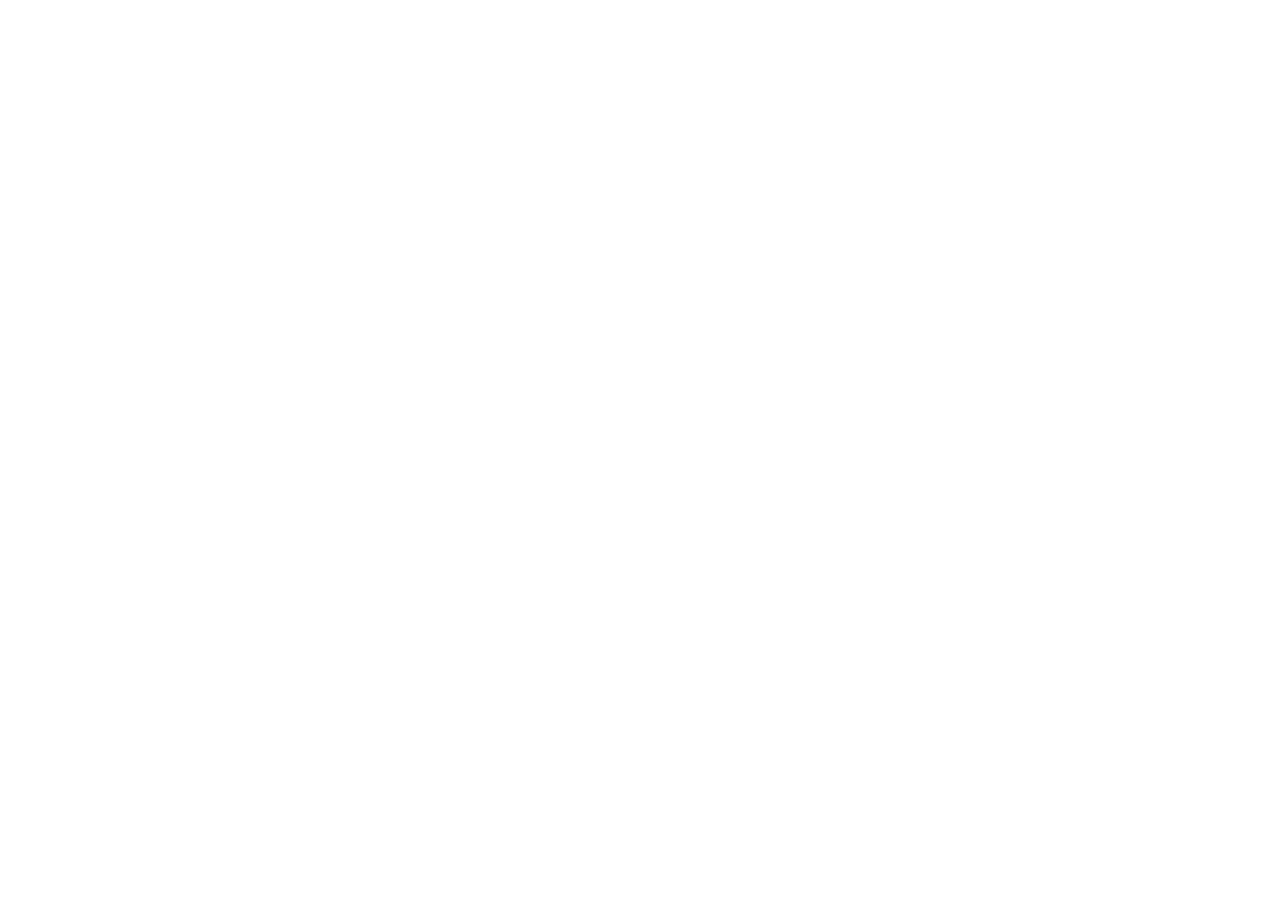
==== index.html @ b2dfdd8f "Primer Repositorio" ====
<!DOCTYPE html>
<html lang="en">
<head>
    <meta charset="UTF-8">
    <meta name="viewport" content="width=device-width, initial-scale=1.0">
    <title>Document</title>
</head>
<body>
    
</body>
</html>
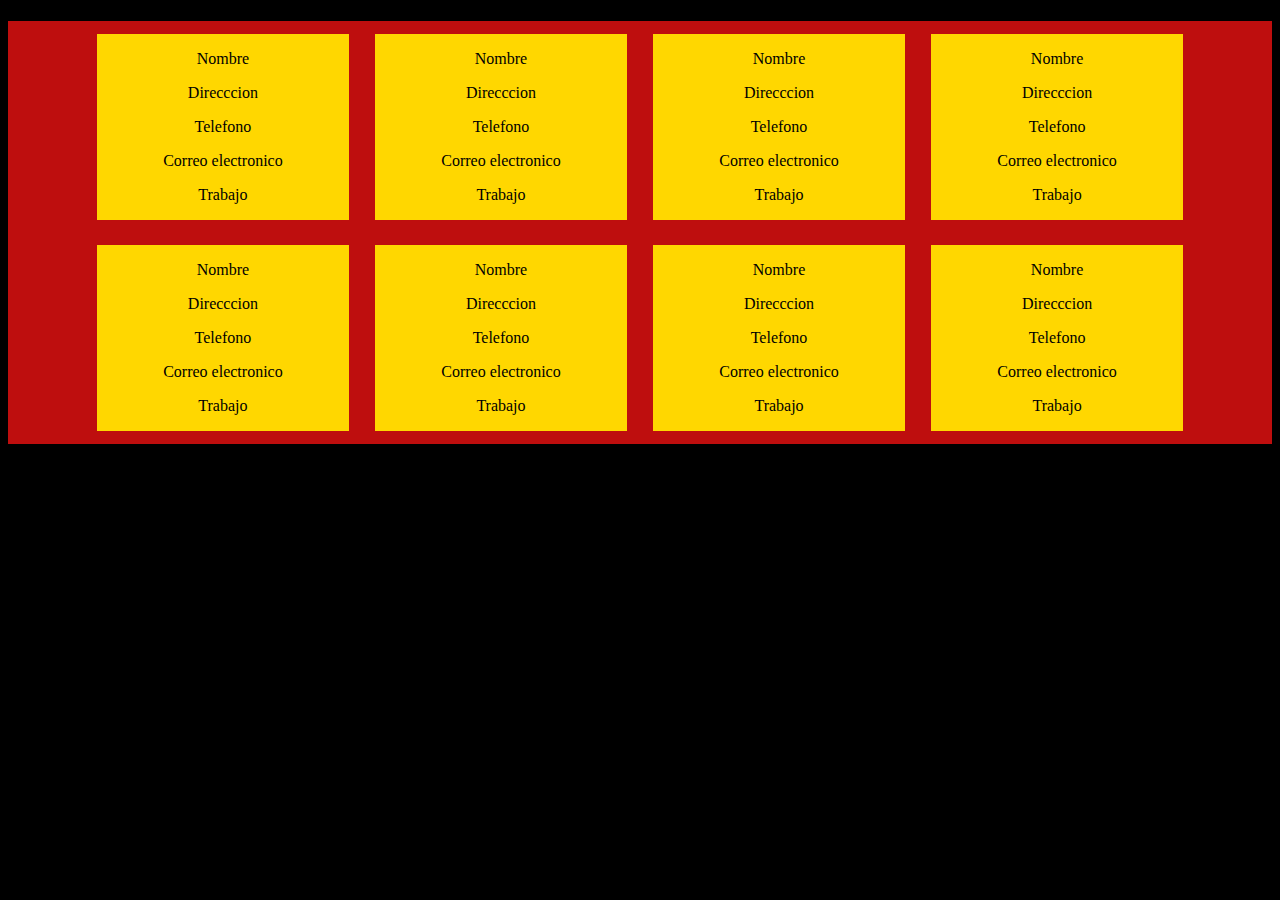
==== commit e07f4007: "Se genera la plantilla basica para el proyecto" ====
--- a/index.html
+++ b/index.html
@@ -3,9 +3,76 @@
 <head>
     <meta charset="UTF-8">
     <meta name="viewport" content="width=device-width, initial-scale=1.0">
-    <title>Document</title>
+    <link rel="stylesheet" href="style.css">
+    <title>Lista de Usuarios</title>
 </head>
 <body>
+    <h1></h1>
+    <section class="contenedor">
+        <div class="tarjeta">
+            <p>Nombre</p>
+            <p>Direcccion</p>
+           <p>Telefono</p>
+            <p>Correo electronico</p>
+            <p>Trabajo</p>
+        </div>
+
+        <div  class="tarjeta">
+            <p>Nombre</p>
+            <p>Direcccion</p>
+            <p>Telefono</p>
+            <p>Correo electronico</p>
+            <p>Trabajo</p>
+        </div>
+
+        <div  class="tarjeta">
+            <p>Nombre</p>
+            <p>Direcccion</p>
+            <p>Telefono</p>
+            <p>Correo electronico</p>
+            <p>Trabajo</p>
+        </div >
+
+        <div  class="tarjeta">
+            <p>Nombre</p>
+            <p>Direcccion</p>
+            <p>Telefono</p>
+            <p>Correo electronico</p>
+            <p>Trabajo</p>
+        </div  class="tarjeta">
+
+        <div  class="tarjeta">
+            <p>Nombre</p>
+            <p>Direcccion</p>
+            <p>Telefono</p>
+            <p>Correo electronico</p>
+            <p>Trabajo</p>
+        </div  class="tarjeta">
+
+        <div  class="tarjeta">
+            <p>Nombre</p>
+            <p>Direcccion</p>
+            <p>Telefono</p>
+            <p>Correo electronico</p>
+            <p>Trabajo</p>
+        </div  class="tarjeta">
+
+        <div  class="tarjeta">
+            <p>Nombre</p>
+            <p>Direcccion</p>
+            <p>Telefono</p>
+            <p>Correo electronico</p>
+            <p>Trabajo</p>
+        </div  class="tarjeta">
+
+        <div  class="tarjeta">
+            <p>Nombre</p>
+            <p>Direcccion</p>
+            <p>Telefono</p>
+            <p>Correo electronico</p>
+            <p>Trabajo</p>
+        </div  class="tarjeta">
+    </section>
     
 </body>
 </html>--- a/style.css
+++ b/style.css
@@ -0,0 +1,22 @@
+*
+
+body{
+    background: black;
+}
+
+.contenedor{
+    background: rgba(200, 15, 15, 0.948);
+    display:flex;
+    justify-content: center;
+    flex-wrap: wrap;
+}
+
+.tarjeta{
+    background: gold;
+    width: 20%;
+    margin:1%; 
+}
+
+p{
+    text-align: center;
+}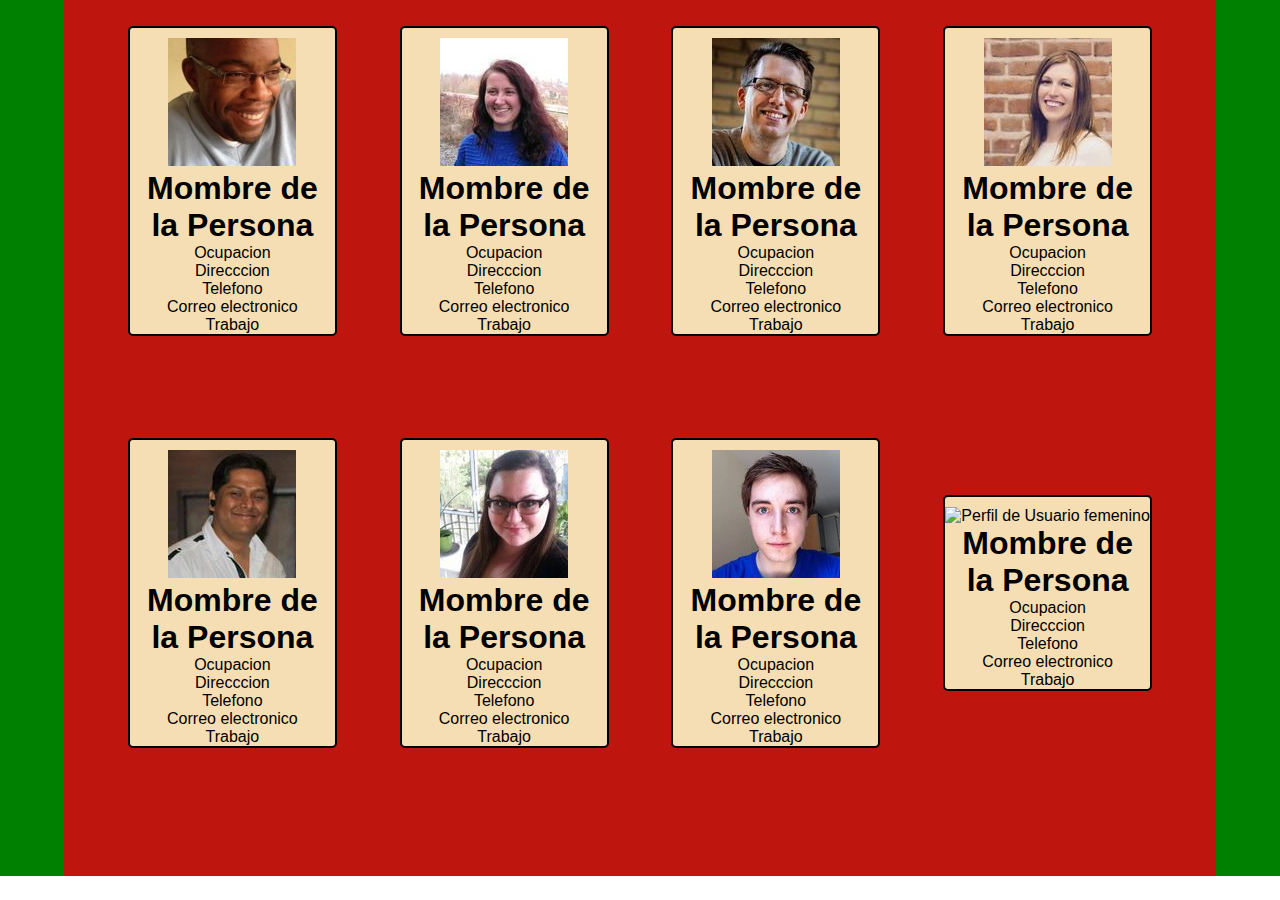
==== commit 54e1f324: "Maquetado terminado y comienso de los estilos en CCS" ====
--- a/index.html
+++ b/index.html
@@ -1,78 +1,148 @@
 <!DOCTYPE html>
 <html lang="en">
+
 <head>
     <meta charset="UTF-8">
     <meta name="viewport" content="width=device-width, initial-scale=1.0">
+    <title>Lista de Usuarios</title>
     <link rel="stylesheet" href="style.css">
-    <title>Lista de Usuarios</title>
 </head>
+
 <body>
-    <h1></h1>
-    <section class="contenedor">
-        <div class="tarjeta">
-            <p>Nombre</p>
-            <p>Direcccion</p>
-           <p>Telefono</p>
-            <p>Correo electronico</p>
-            <p>Trabajo</p>
+    <main class="slider--inner"> 
+        <div class="contenedor">
+            <div class="tarjeta">
+                <div class="tarjeta-1">
+                    <img src="Imagenes/Fotos de Perfiles/1.Hombre.jpg" alt="Perfil de Usuario masculino">
+                </div>
+                <h1>Mombre de la Persona</h1>
+                <div>
+                    <p>Ocupacion</p>
+                    <p>Direcccion</p>
+                    <p>Telefono</p>
+                    <p>Correo electronico</p>
+                    <p>Trabajo</p>
+                </div>
+            </div>
+    
+            <div class="tarjeta">
+                <div class="tarjeta-2">
+                    <img src="Imagenes/Fotos de Perfiles/1.Dama.jpg" alt="Perfil de Usuario femenino">
+                </div>
+    
+                <h1>Mombre de la Persona</h1>
+    
+                <div>
+                    <p>Ocupacion</p>
+                    <p>Direcccion</p>
+                    <p>Telefono</p>
+                    <p>Correo electronico</p>
+                    <p>Trabajo</p>
+                </div>
+            </div>
+    
+            <div class="tarjeta">
+                <div class="tarjeta-3">
+                    <img src="Imagenes/Fotos de Perfiles/2.Hombre.jpg" alt="Perfil de Usuario masculino">
+                </div>
+    
+                <h1>Mombre de la Persona</h1>
+    
+                <div>
+                    <p>Ocupacion</p>
+                    <p>Direcccion</p>
+                    <p>Telefono</p>
+                    <p>Correo electronico</p>
+                    <p>Trabajo</p>
+                </div>
+            </div>
+    
+            <div class="tarjeta">
+                <div class="tarjet-4">
+                    <img src="Imagenes/Fotos de Perfiles/2.Dama.jpg" alt="Perfil de Usuario femenino">
+                </div>
+    
+                <h1>Mombre de la Persona</h1>
+    
+                <div>
+                    <p>Ocupacion</p>
+                    <p>Direcccion</p>
+                    <p>Telefono</p>
+                    <p>Correo electronico</p>
+                    <p>Trabajo</p>
+                </div>
+            </div>
+    
+            <div class="tarjeta">
+                <div class="tarjeta-5">
+                    <img src="Imagenes/Fotos de Perfiles/3.Homre.jpg" alt="Perfil de Usuario masculino">
+                </div>
+    
+                <h1>Mombre de la Persona</h1>
+    
+                <div>
+                    <p>Ocupacion</p>
+                    <p>Direcccion</p>
+                    <p>Telefono</p>
+                    <p>Correo electronico</p>
+                    <p>Trabajo</p>
+                </div>
+            </div>
+    
+            <div class="tarjeta">
+                <div class="tarjeta-6">
+                    <img src="Imagenes/Fotos de Perfiles/3.Dama.jpg" alt="Perfil de Usuario femenino">
+                </div>
+    
+                <h1>Mombre de la Persona</h1>
+    
+                <div>
+                    <p>Ocupacion</p>
+                    <p>Direcccion</p>
+                    <p>Telefono</p>
+                    <p>Correo electronico</p>
+                    <p>Trabajo</p>
+                </div>
+            </div>
+    
+            <div class="tarjeta">
+                <div class="tarjeta-7">
+                    <img src="Imagenes/Fotos de Perfiles/4.Hombre.jpg" alt="Perfil de Usuario masculino">
+                </div>
+    
+                <h1>Mombre de la Persona</h1>
+    
+                <div>
+                    <p>Ocupacion</p>
+                    <p>Direcccion</p>
+                    <p>Telefono</p>
+                    <p>Correo electronico</p>
+                    <p>Trabajo</p>
+                </div>
+            </div>
+    
+            <div class="tarjeta">
+                <div class="tarjeta-8">
+                    <img src="Imagenes/Fotos de Perfiles/4.Dama.jpg" alt="Perfil de Usuario femenino">
+                </div>
+    
+                <h1>Mombre de la Persona</h1>
+    
+                <div>
+                    <p>Ocupacion</p>
+                    <p>Direcccion</p>
+                    <p>Telefono</p>
+                    <p>Correo electronico</p>
+                    <p>Trabajo</p>
+                </div>
+            </div>
         </div>
 
-        <div  class="tarjeta">
-            <p>Nombre</p>
-            <p>Direcccion</p>
-            <p>Telefono</p>
-            <p>Correo electronico</p>
-            <p>Trabajo</p>
-        </div>
+    </main>
 
-        <div  class="tarjeta">
-            <p>Nombre</p>
-            <p>Direcccion</p>
-            <p>Telefono</p>
-            <p>Correo electronico</p>
-            <p>Trabajo</p>
-        </div >
 
-        <div  class="tarjeta">
-            <p>Nombre</p>
-            <p>Direcccion</p>
-            <p>Telefono</p>
-            <p>Correo electronico</p>
-            <p>Trabajo</p>
-        </div  class="tarjeta">
+    <script src="main.js"></script>
 
-        <div  class="tarjeta">
-            <p>Nombre</p>
-            <p>Direcccion</p>
-            <p>Telefono</p>
-            <p>Correo electronico</p>
-            <p>Trabajo</p>
-        </div  class="tarjeta">
+</body >
 
-        <div  class="tarjeta">
-            <p>Nombre</p>
-            <p>Direcccion</p>
-            <p>Telefono</p>
-            <p>Correo electronico</p>
-            <p>Trabajo</p>
-        </div  class="tarjeta">
-
-        <div  class="tarjeta">
-            <p>Nombre</p>
-            <p>Direcccion</p>
-            <p>Telefono</p>
-            <p>Correo electronico</p>
-            <p>Trabajo</p>
-        </div  class="tarjeta">
-
-        <div  class="tarjeta">
-            <p>Nombre</p>
-            <p>Direcccion</p>
-            <p>Telefono</p>
-            <p>Correo electronico</p>
-            <p>Trabajo</p>
-        </div  class="tarjeta">
-    </section>
-    
-</body>
-</html>+</html >--- a/style.css
+++ b/style.css
@@ -1,22 +1,41 @@
-*
 
-body{
-    background: black;
+*{
+    margin: 0;
+    padding: 0;
+    font-family: Helvetica, sans-serif;
+    color: black;
+}
+.slider--inner{
+    width: 100%; 
+    height: 100%;
+    display: flex;
+    flex-direction: row;
+    flex-wrap: nowrap;
+    overflow: hidden;
+    background: green;
 }
 
 .contenedor{
+    width: 80%; 
+    padding: 2% 5%;
     background: rgba(200, 15, 15, 0.948);
-    display:flex;
-    justify-content: center;
+    display: flex;
     flex-wrap: wrap;
+    justify-content: space-between;
+    align-items: center;
+    margin: 0 auto;
+    
 }
 
 .tarjeta{
-    background: gold;
     width: 20%;
-    margin:1%; 
+    margin-bottom: 10%;
+    background: wheat;
+    border: 2px #000000 solid;
+    border-radius:5px;
+    text-align: center;  
 }
 
-p{
-    text-align: center;
-}+.tarjeta img{
+    margin-top: 10px;
+}
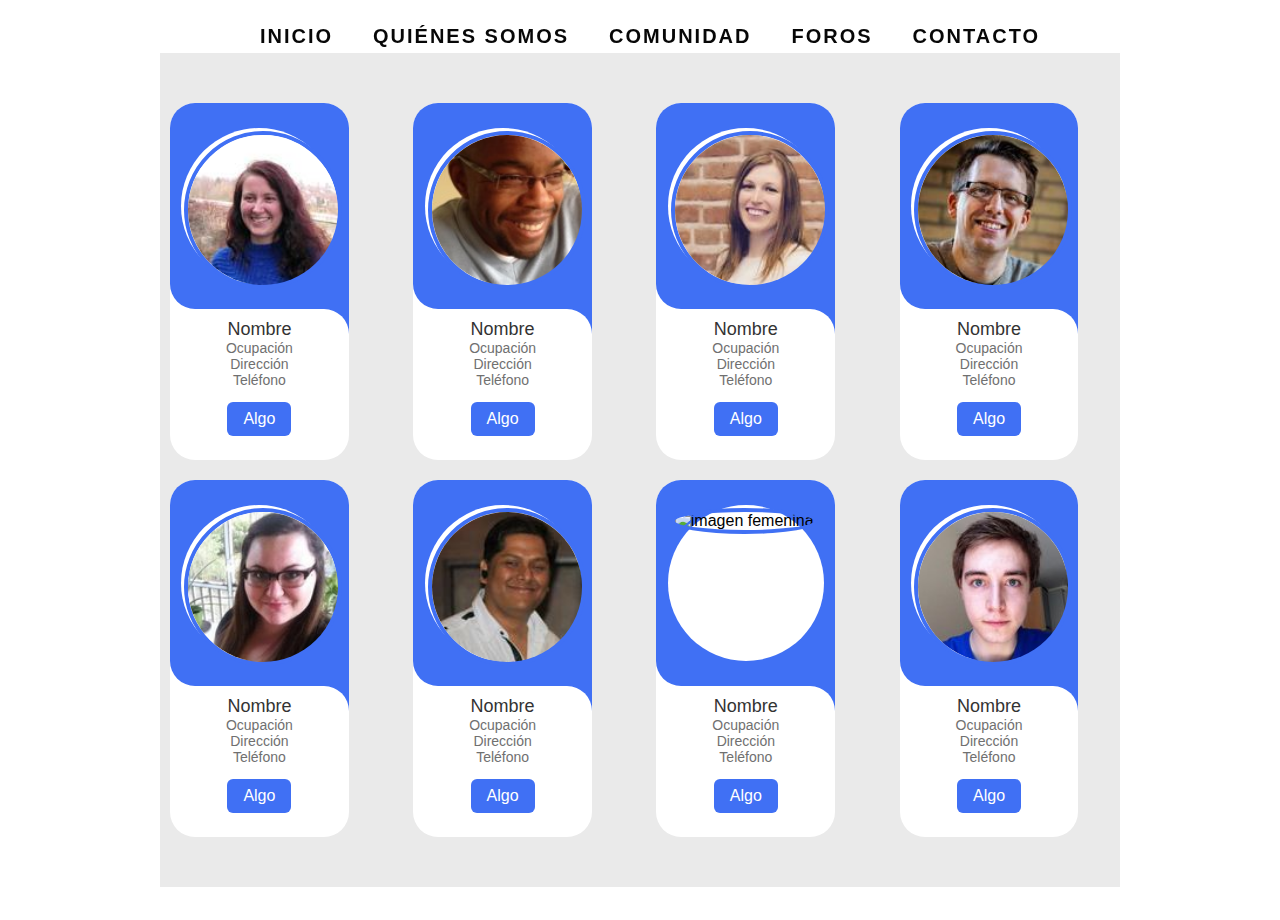
==== commit 771e2ad6: "Diseño responvo terminado" ====
--- a/index.html
+++ b/index.html
@@ -9,140 +9,212 @@
 </head>
 
 <body>
-    <main class="slider--inner"> 
-        <div class="contenedor">
-            <div class="tarjeta">
-                <div class="tarjeta-1">
-                    <img src="Imagenes/Fotos de Perfiles/1.Hombre.jpg" alt="Perfil de Usuario masculino">
-                </div>
-                <h1>Mombre de la Persona</h1>
-                <div>
-                    <p>Ocupacion</p>
-                    <p>Direcccion</p>
-                    <p>Telefono</p>
-                    <p>Correo electronico</p>
-                    <p>Trabajo</p>
-                </div>
-            </div>
-    
-            <div class="tarjeta">
-                <div class="tarjeta-2">
-                    <img src="Imagenes/Fotos de Perfiles/1.Dama.jpg" alt="Perfil de Usuario femenino">
-                </div>
-    
-                <h1>Mombre de la Persona</h1>
-    
-                <div>
-                    <p>Ocupacion</p>
-                    <p>Direcccion</p>
-                    <p>Telefono</p>
-                    <p>Correo electronico</p>
-                    <p>Trabajo</p>
-                </div>
-            </div>
-    
-            <div class="tarjeta">
-                <div class="tarjeta-3">
-                    <img src="Imagenes/Fotos de Perfiles/2.Hombre.jpg" alt="Perfil de Usuario masculino">
-                </div>
-    
-                <h1>Mombre de la Persona</h1>
-    
-                <div>
-                    <p>Ocupacion</p>
-                    <p>Direcccion</p>
-                    <p>Telefono</p>
-                    <p>Correo electronico</p>
-                    <p>Trabajo</p>
-                </div>
-            </div>
-    
-            <div class="tarjeta">
-                <div class="tarjet-4">
-                    <img src="Imagenes/Fotos de Perfiles/2.Dama.jpg" alt="Perfil de Usuario femenino">
-                </div>
-    
-                <h1>Mombre de la Persona</h1>
-    
-                <div>
-                    <p>Ocupacion</p>
-                    <p>Direcccion</p>
-                    <p>Telefono</p>
-                    <p>Correo electronico</p>
-                    <p>Trabajo</p>
-                </div>
-            </div>
-    
-            <div class="tarjeta">
-                <div class="tarjeta-5">
-                    <img src="Imagenes/Fotos de Perfiles/3.Homre.jpg" alt="Perfil de Usuario masculino">
-                </div>
-    
-                <h1>Mombre de la Persona</h1>
-    
-                <div>
-                    <p>Ocupacion</p>
-                    <p>Direcccion</p>
-                    <p>Telefono</p>
-                    <p>Correo electronico</p>
-                    <p>Trabajo</p>
-                </div>
-            </div>
-    
-            <div class="tarjeta">
-                <div class="tarjeta-6">
-                    <img src="Imagenes/Fotos de Perfiles/3.Dama.jpg" alt="Perfil de Usuario femenino">
-                </div>
-    
-                <h1>Mombre de la Persona</h1>
-    
-                <div>
-                    <p>Ocupacion</p>
-                    <p>Direcccion</p>
-                    <p>Telefono</p>
-                    <p>Correo electronico</p>
-                    <p>Trabajo</p>
-                </div>
-            </div>
-    
-            <div class="tarjeta">
-                <div class="tarjeta-7">
-                    <img src="Imagenes/Fotos de Perfiles/4.Hombre.jpg" alt="Perfil de Usuario masculino">
-                </div>
-    
-                <h1>Mombre de la Persona</h1>
-    
-                <div>
-                    <p>Ocupacion</p>
-                    <p>Direcccion</p>
-                    <p>Telefono</p>
-                    <p>Correo electronico</p>
-                    <p>Trabajo</p>
-                </div>
-            </div>
-    
-            <div class="tarjeta">
-                <div class="tarjeta-8">
-                    <img src="Imagenes/Fotos de Perfiles/4.Dama.jpg" alt="Perfil de Usuario femenino">
-                </div>
-    
-                <h1>Mombre de la Persona</h1>
-    
-                <div>
-                    <p>Ocupacion</p>
-                    <p>Direcccion</p>
-                    <p>Telefono</p>
-                    <p>Correo electronico</p>
-                    <p>Trabajo</p>
-                </div>
-            </div>
-        </div>
-
+    <header class="header" id="inicio">
+        <nav class="nav">
+            <ul class="menu">
+                <li class="nav-menu-item">Inicio</li>
+                <li class="nav-menu-item">Quiénes somos</li>
+                <li class="nav-menu-item">Comunidad</li>
+                <li class="nav-menu-item">Foros</li>
+                <li class="nav-menu-item">Contacto</li>
+            </ul>
+        </nav>
+    </header>
+
+    <main>
+        <section class="slider-container">
+            <article class="slider-content">
+                <div class="card-wrapper">
+                    <div class="card">
+                        <div class="image-content">
+                            <span class="overlay"></span>
+
+                            <div class="card-image">
+                                <img src="Imagenes/Fotos de Perfiles/1.Dama.jpg" alt="imagen femenina" class="card-img">
+                            </div>
+                        </div>
+                        <div class="card-content">
+                            <h2 class="name">Nombre</h2>
+                            <p class="description">Ocupación</p>
+                            <p class="description">Dirección</p>
+                            <p class="description">Teléfono</p>
+
+                            <button class="button">Algo</button>
+                        </div>
+
+                    </div>
+                </div>
+            </article>
+
+            <article class="slider-content">
+                <div class="card-wrapper">
+                    <div class="card">
+                        <div class="image-content">
+                            <span class="overlay"></span>
+
+                            <div class="card-image">
+                                <img src="Imagenes/Fotos de Perfiles/1.Hombre.jpg" alt="imagen femenina"
+                                    class="card-img">
+                            </div>
+                        </div>
+                        <div class="card-content">
+                            <h2 class="name">Nombre</h2>
+                            <p class="description">Ocupación</p>
+                            <p class="description">Dirección</p>
+                            <p class="description">Teléfono</p>
+
+                            <button class="button">Algo</button>
+                        </div>
+
+                    </div>
+                </div>
+            </article>
+            <article class="slider-content">
+                <div class="card-wrapper">
+                    <div class="card">
+                        <div class="image-content">
+                            <span class="overlay"></span>
+
+                            <div class="card-image">
+                                <img src="Imagenes/Fotos de Perfiles/2.Dama.jpg" alt="imagen femenina" class="card-img">
+                            </div>
+                        </div>
+                        <div class="card-content">
+                            <h2 class="name">Nombre</h2>
+                            <p class="description">Ocupación</p>
+                            <p class="description">Dirección</p>
+                            <p class="description">Teléfono</p>
+
+                            <button class="button">Algo</button>
+                        </div>
+
+                    </div>
+                </div>
+            </article>
+
+            <article class="slider-content">
+                <div class="card-wrapper">
+                    <div class="card">
+                        <div class="image-content">
+                            <span class="overlay"></span>
+
+                            <div class="card-image">
+                                <img src="Imagenes/Fotos de Perfiles/2.Hombre.jpg" alt="imagen femenina"
+                                    class="card-img">
+                            </div>
+                        </div>
+                        <div class="card-content">
+                            <h2 class="name">Nombre</h2>
+                            <p class="description">Ocupación</p>
+                            <p class="description">Dirección</p>
+                            <p class="description">Teléfono</p>
+
+                            <button class="button">Algo</button>
+                        </div>
+
+                    </div>
+                </div>
+            </article>
+
+            <article class="slider-content">
+                <div class="card-wrapper">
+                    <div class="card">
+                        <div class="image-content">
+                            <span class="overlay"></span>
+
+                            <div class="card-image">
+                                <img src="Imagenes/Fotos de Perfiles/3.Dama.jpg" alt="imagen femenina" class="card-img">
+                            </div>
+                        </div>
+                        <div class="card-content">
+                            <h2 class="name">Nombre</h2>
+                            <p class="description">Ocupación</p>
+                            <p class="description">Dirección</p>
+                            <p class="description">Teléfono</p>
+
+                            <button class="button">Algo</button>
+                        </div>
+
+                    </div>
+                </div>
+            </article>
+
+            <article class="slider-content">
+                <div class="card-wrapper">
+                    <div class="card">
+                        <div class="image-content">
+                            <span class="overlay"></span>
+
+                            <div class="card-image">
+                                <img src="Imagenes/Fotos de Perfiles/3.Homre.jpg" alt="imagen femenina"
+                                    class="card-img">
+                            </div>
+                        </div>
+                        <div class="card-content">
+                            <h2 class="name">Nombre</h2>
+                            <p class="description">Ocupación</p>
+                            <p class="description">Dirección</p>
+                            <p class="description">Teléfono</p>
+
+                            <button class="button">Algo</button>
+                        </div>
+
+                    </div>
+                </div>
+            </article>
+
+            <article class="slider-content">
+                <div class="card-wrapper">
+                    <div class="card">
+                        <div class="image-content">
+                            <span class="overlay"></span>
+
+                            <div class="card-image">
+                                <img src="Imagenes/Fotos de Perfiles/4.Dama.jpg" alt="imagen femenina" class="card-img">
+                            </div>
+                        </div>
+                        <div class="card-content">
+                            <h2 class="name">Nombre</h2>
+                            <p class="description">Ocupación</p>
+                            <p class="description">Dirección</p>
+                            <p class="description">Teléfono</p>
+
+                            <button class="button">Algo</button>
+                        </div>
+
+                    </div>
+                </div>
+            </article>
+
+            <article class="slider-content">
+                <div class="card-wrapper">
+                    <div class="card">
+                        <div class="image-content">
+                            <span class="overlay"></span>
+
+                            <div class="card-image">
+                                <img src="Imagenes/Fotos de Perfiles/4.Hombre.jpg" alt="imagen femenina"
+                                    class="card-img">
+                            </div>
+                        </div>
+                        <div class="card-content">
+                            <h2 class="name">Nombre</h2>
+                            <p class="description">Ocupación</p>
+                            <p class="description">Dirección</p>
+                            <p class="description">Teléfono</p>
+
+                            <button class="button">Algo</button>
+                        </div>
+
+                    </div>
+                </div>
+            </article>
+        </section>
     </main>
 
 
     <script src="main.js"></script>
 
-</body >
-
-</html >+</body>
+
+</html>--- a/style.css
+++ b/style.css
@@ -1,41 +1,184 @@
-
-*{
+* {
     margin: 0;
     padding: 0;
     font-family: Helvetica, sans-serif;
-    color: black;
+
 }
-.slider--inner{
-    width: 100%; 
+body {
+    width: 100%;
     height: 100%;
     display: flex;
-    flex-direction: row;
-    flex-wrap: nowrap;
+    flex-direction: column;
     overflow: hidden;
-    background: green;
 }
 
-.contenedor{
-    width: 80%; 
-    padding: 2% 5%;
-    background: rgba(200, 15, 15, 0.948);
+.nav {
+    position: fixed;
+    top: 0;
+    left: 0;
+    width: 100%;
+    display: flex;
+    justify-content: center;
+   padding: 10px;
+    z-index: 10;
+    transition: 0.7s, box-shadow 0.7s;
+}
+
+.menu {
+    list-style: none;
+    display: flex;
+}
+.menu li {
+    text-decoration: none;
+    color: rgb(7, 7, 7);
+    letter-spacing: 2px;
+    font-weight: 600;
+    transition: all 0.3s;
+    font-size: 20px;
+    padding: 15px 20px;
+    text-transform: uppercase;
+}
+.nav li:hover {
+    background: #70E4F1;
+    color: whitesmoke;
+    font-size: 35px;
+}
+
+header{
+    margin-bottom: 20px;
+}
+main {
+    min-height: 100vh;
+    display: flex;
+    align-items: center;
+    justify-content: center;
+    background-repeat: no-repeat;
+    background-position: center;
+    background-size: cover;
+}
+.slider-container {
+    width: 75%;
+    background-color: rgba(51, 51, 51, 0.1);
+    padding: 40px 0;
     display: flex;
     flex-wrap: wrap;
     justify-content: space-between;
-    align-items: center;
-    margin: 0 auto;
-    
 }
 
-.tarjeta{
-    width: 20%;
-    margin-bottom: 10%;
-    background: wheat;
-    border: 2px #000000 solid;
-    border-radius:5px;
-    text-align: center;  
+.slider-content {
+    flex: 0 0 calc(24% - 20px); /* Se ajusta el ancho de las tarjetas para que haya 4 en una fila */
+    margin: 10px;
 }
 
-.tarjeta img{
-    margin-top: 10px;
+.card {
+    width: 85%;
+    border-radius: 25px;
+    background-color: #fff;
 }
+
+.card-image {
+    height: 100px; 
+    width: 100px; 
+}
+
+.image-content,
+.card-content {
+    display: flex;
+    flex-direction: column;
+    align-items: center;
+    padding: 10px 14px;
+}
+
+.image-content {
+    position: relative;
+    row-gap: 5px;
+    padding: 25px 0;
+}
+
+.overlay {
+    position: absolute;
+    left: 0;
+    top: 0;
+    height: 100%;
+    width: 100%;
+    background-color: #4070f4;
+    border-radius: 25px 25px 0 25px;
+}
+
+.overlay::before,
+.overlay::after {
+    content: '';
+    position: absolute;
+    right: 0;
+    bottom: -40px;
+    height: 40px;
+    width: 40px;
+    background-color: rgb(64, 112, 244);
+}
+
+.overlay::after {
+    border-radius: 0 25px 0 0;
+    background-color: #fff;
+}
+
+.card-image {
+    position: relative;
+    height: 150px;
+    width: 150px;
+    top: 0;
+    left: 0;
+    border-radius: 50%;
+    background: #fff;
+    padding: 3px;
+}
+
+.card-image .card-img {
+    height: 100%;
+    width: 100%;
+    object-fit: cover;
+    border-radius: 50%;
+    border: 4px solid #4070f4;
+}
+
+.name {
+    font-size: 18px;
+    font-weight: 500;
+    color: #333;
+}
+
+.description {
+    font-size: 14px;
+    color: #707070;
+    text-align: center;
+}
+
+.button {
+    border: none;
+    font-size: 16px;
+    color: #fff;
+    padding: 8px 16px;
+    background-color: #4070f4;
+    border-radius: 6px;
+    margin: 14px;
+    cursor: pointer;
+    transition: all 0.3 ease;
+}
+
+.button:hover {
+    background: #265df2;
+}
+
+@media screen and (max-width: 768px) {
+    .nav {
+        padding: 15px 10px;
+    }
+
+    .menu li {
+        font-size: 14px;
+        padding: 10px 15px;
+    }
+
+    .nav li:hover {
+        font-size: 16px;
+    }
+}
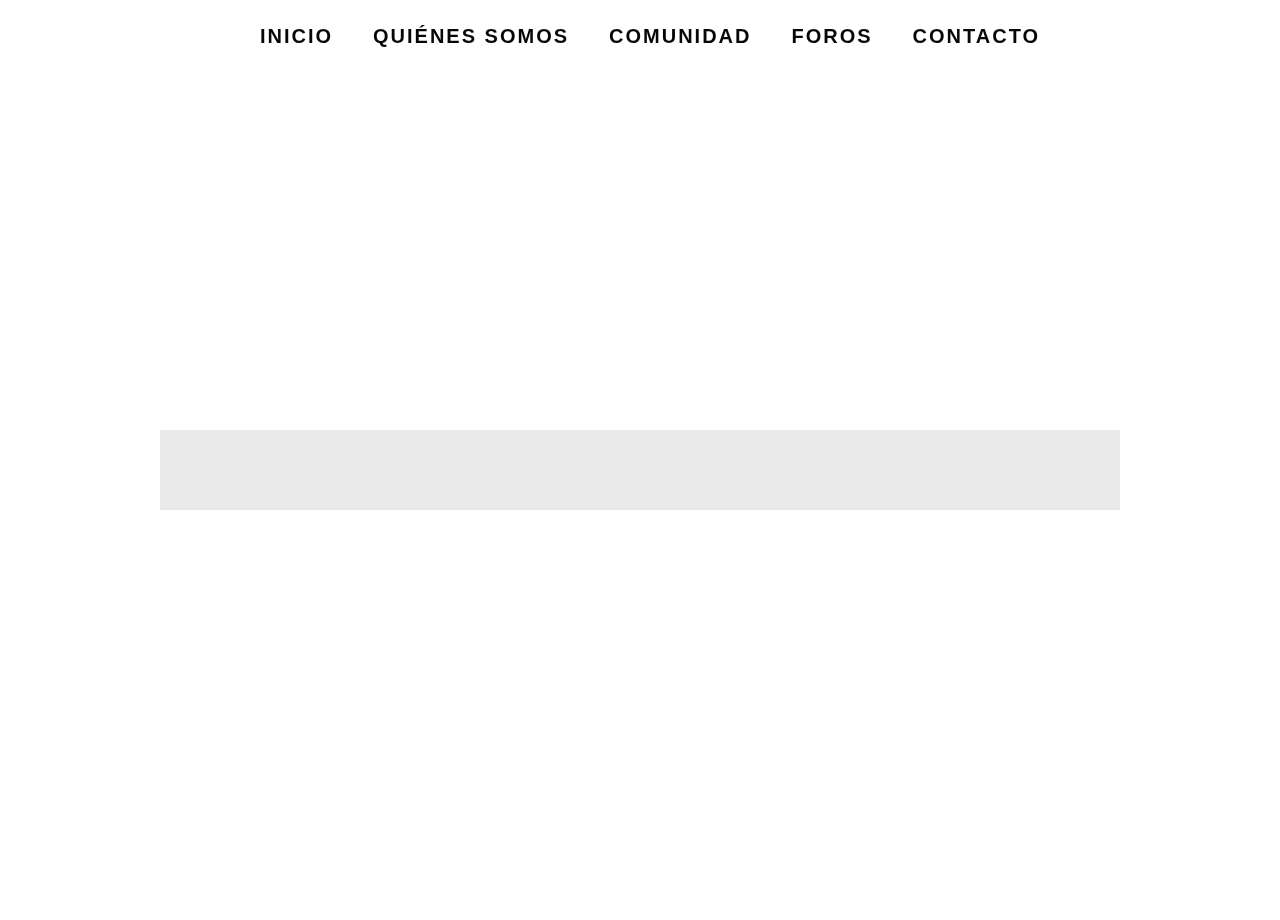
==== commit a97bb973: "Se conecto la API Random User Generator y se empezo a trabajar en el buscador" ====
--- a/index.html
+++ b/index.html
@@ -22,199 +22,12 @@
     </header>
 
     <main>
-        <section class="slider-container">
-            <article class="slider-content">
-                <div class="card-wrapper">
-                    <div class="card">
-                        <div class="image-content">
-                            <span class="overlay"></span>
-
-                            <div class="card-image">
-                                <img src="Imagenes/Fotos de Perfiles/1.Dama.jpg" alt="imagen femenina" class="card-img">
-                            </div>
-                        </div>
-                        <div class="card-content">
-                            <h2 class="name">Nombre</h2>
-                            <p class="description">Ocupación</p>
-                            <p class="description">Dirección</p>
-                            <p class="description">Teléfono</p>
-
-                            <button class="button">Algo</button>
-                        </div>
-
-                    </div>
-                </div>
-            </article>
-
-            <article class="slider-content">
-                <div class="card-wrapper">
-                    <div class="card">
-                        <div class="image-content">
-                            <span class="overlay"></span>
-
-                            <div class="card-image">
-                                <img src="Imagenes/Fotos de Perfiles/1.Hombre.jpg" alt="imagen femenina"
-                                    class="card-img">
-                            </div>
-                        </div>
-                        <div class="card-content">
-                            <h2 class="name">Nombre</h2>
-                            <p class="description">Ocupación</p>
-                            <p class="description">Dirección</p>
-                            <p class="description">Teléfono</p>
-
-                            <button class="button">Algo</button>
-                        </div>
-
-                    </div>
-                </div>
-            </article>
-            <article class="slider-content">
-                <div class="card-wrapper">
-                    <div class="card">
-                        <div class="image-content">
-                            <span class="overlay"></span>
-
-                            <div class="card-image">
-                                <img src="Imagenes/Fotos de Perfiles/2.Dama.jpg" alt="imagen femenina" class="card-img">
-                            </div>
-                        </div>
-                        <div class="card-content">
-                            <h2 class="name">Nombre</h2>
-                            <p class="description">Ocupación</p>
-                            <p class="description">Dirección</p>
-                            <p class="description">Teléfono</p>
-
-                            <button class="button">Algo</button>
-                        </div>
-
-                    </div>
-                </div>
-            </article>
-
-            <article class="slider-content">
-                <div class="card-wrapper">
-                    <div class="card">
-                        <div class="image-content">
-                            <span class="overlay"></span>
-
-                            <div class="card-image">
-                                <img src="Imagenes/Fotos de Perfiles/2.Hombre.jpg" alt="imagen femenina"
-                                    class="card-img">
-                            </div>
-                        </div>
-                        <div class="card-content">
-                            <h2 class="name">Nombre</h2>
-                            <p class="description">Ocupación</p>
-                            <p class="description">Dirección</p>
-                            <p class="description">Teléfono</p>
-
-                            <button class="button">Algo</button>
-                        </div>
-
-                    </div>
-                </div>
-            </article>
-
-            <article class="slider-content">
-                <div class="card-wrapper">
-                    <div class="card">
-                        <div class="image-content">
-                            <span class="overlay"></span>
-
-                            <div class="card-image">
-                                <img src="Imagenes/Fotos de Perfiles/3.Dama.jpg" alt="imagen femenina" class="card-img">
-                            </div>
-                        </div>
-                        <div class="card-content">
-                            <h2 class="name">Nombre</h2>
-                            <p class="description">Ocupación</p>
-                            <p class="description">Dirección</p>
-                            <p class="description">Teléfono</p>
-
-                            <button class="button">Algo</button>
-                        </div>
-
-                    </div>
-                </div>
-            </article>
-
-            <article class="slider-content">
-                <div class="card-wrapper">
-                    <div class="card">
-                        <div class="image-content">
-                            <span class="overlay"></span>
-
-                            <div class="card-image">
-                                <img src="Imagenes/Fotos de Perfiles/3.Homre.jpg" alt="imagen femenina"
-                                    class="card-img">
-                            </div>
-                        </div>
-                        <div class="card-content">
-                            <h2 class="name">Nombre</h2>
-                            <p class="description">Ocupación</p>
-                            <p class="description">Dirección</p>
-                            <p class="description">Teléfono</p>
-
-                            <button class="button">Algo</button>
-                        </div>
-
-                    </div>
-                </div>
-            </article>
-
-            <article class="slider-content">
-                <div class="card-wrapper">
-                    <div class="card">
-                        <div class="image-content">
-                            <span class="overlay"></span>
-
-                            <div class="card-image">
-                                <img src="Imagenes/Fotos de Perfiles/4.Dama.jpg" alt="imagen femenina" class="card-img">
-                            </div>
-                        </div>
-                        <div class="card-content">
-                            <h2 class="name">Nombre</h2>
-                            <p class="description">Ocupación</p>
-                            <p class="description">Dirección</p>
-                            <p class="description">Teléfono</p>
-
-                            <button class="button">Algo</button>
-                        </div>
-
-                    </div>
-                </div>
-            </article>
-
-            <article class="slider-content">
-                <div class="card-wrapper">
-                    <div class="card">
-                        <div class="image-content">
-                            <span class="overlay"></span>
-
-                            <div class="card-image">
-                                <img src="Imagenes/Fotos de Perfiles/4.Hombre.jpg" alt="imagen femenina"
-                                    class="card-img">
-                            </div>
-                        </div>
-                        <div class="card-content">
-                            <h2 class="name">Nombre</h2>
-                            <p class="description">Ocupación</p>
-                            <p class="description">Dirección</p>
-                            <p class="description">Teléfono</p>
-
-                            <button class="button">Algo</button>
-                        </div>
-
-                    </div>
-                </div>
-            </article>
+        <section class="slider-container" id="user-list">
         </section>
     </main>
 
 
     <script src="main.js"></script>
-
-</body>
+    <script src="https://randomuser.me/api/?results=8&nat=us&inc=name,picture,gender,dob,location"></script>
 
 </html>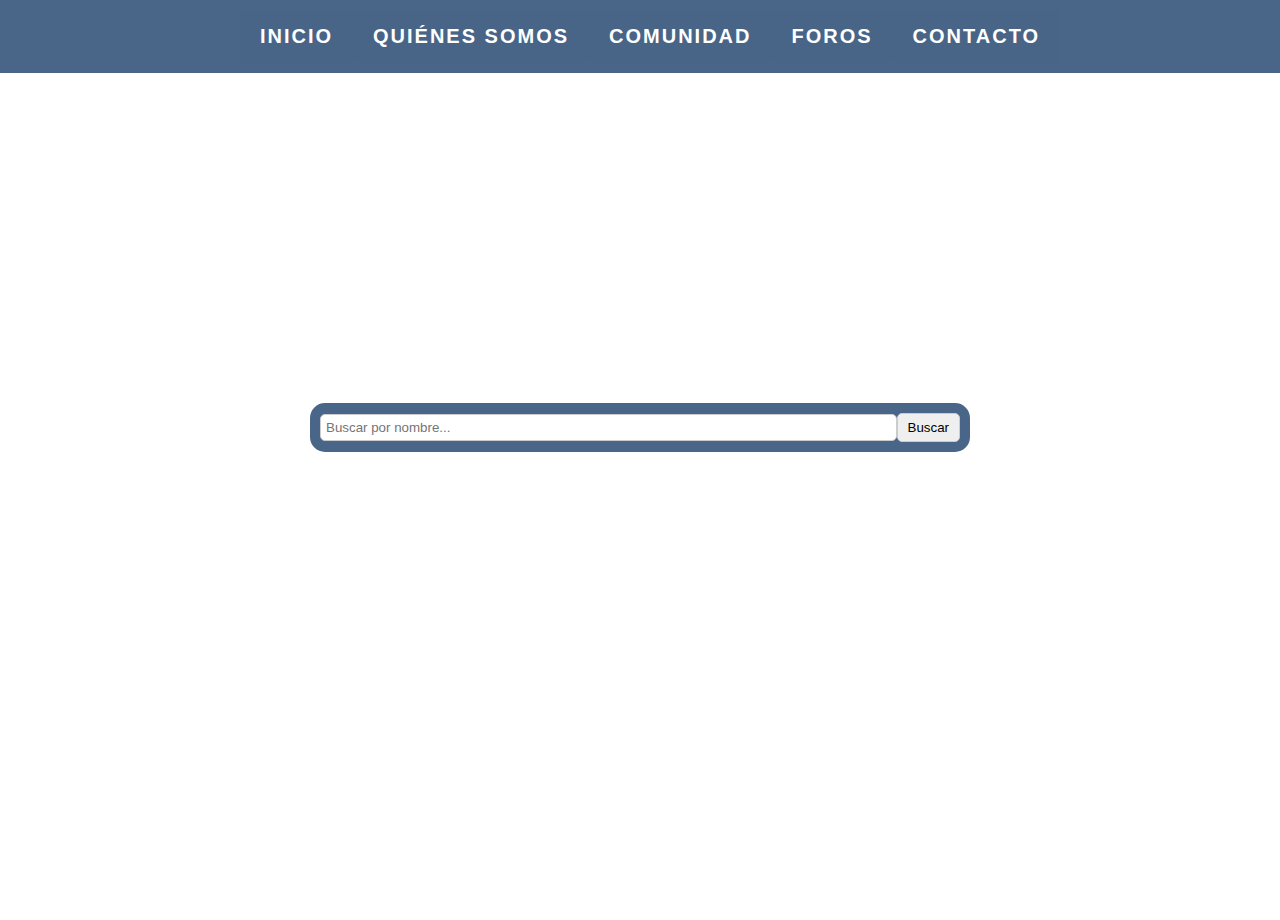
==== commit 272f9110: "Buscador de usuario incorporado y funcionando" ====
--- a/index.html
+++ b/index.html
@@ -4,6 +4,7 @@
 <head>
     <meta charset="UTF-8">
     <meta name="viewport" content="width=device-width, initial-scale=1.0">
+    <link rel="icon" href="assets/favicon.ico" />
     <title>Lista de Usuarios</title>
     <link rel="stylesheet" href="style.css">
 </head>
@@ -22,12 +23,18 @@
     </header>
 
     <main>
+        <div class="search-bar">
+            <input type="text" id="searchInput" placeholder="Buscar por nombre...">
+            <button onclick="buscarUsuario()">Buscar</button>
+        </div>
         <section class="slider-container" id="user-list">
+            <!-- Aquí van las tarjetas de usuario -->
         </section>
     </main>
-
 
     <script src="main.js"></script>
     <script src="https://randomuser.me/api/?results=8&nat=us&inc=name,picture,gender,dob,location"></script>
 
+</body>
+
 </html>--- a/style.css
+++ b/style.css
@@ -2,8 +2,8 @@
     margin: 0;
     padding: 0;
     font-family: Helvetica, sans-serif;
-
-}
+}
+
 body {
     width: 100%;
     height: 100%;
@@ -19,66 +19,101 @@
     width: 100%;
     display: flex;
     justify-content: center;
-   padding: 10px;
+    padding: 10px;
     z-index: 10;
     transition: 0.7s, box-shadow 0.7s;
+    background: #496587;
 }
 
 .menu {
     list-style: none;
     display: flex;
 }
+
 .menu li {
     text-decoration: none;
-    color: rgb(7, 7, 7);
+    color: #fff;
+    background: rgba(73, 101, 135, 0.8);
     letter-spacing: 2px;
     font-weight: 600;
     transition: all 0.3s;
     font-size: 20px;
     padding: 15px 20px;
     text-transform: uppercase;
-}
+    border-radius: 5px;
+}
+
 .nav li:hover {
-    background: #70E4F1;
+    background: #F16162;
     color: whitesmoke;
-    font-size: 35px;
-}
-
-header{
+    font-size: 25px;
+}
+
+header {
     margin-bottom: 20px;
-}
+    background: rgba(73, 101, 135, 0.8);
+}
+
 main {
     min-height: 100vh;
     display: flex;
+    flex-direction: column;
     align-items: center;
     justify-content: center;
-    background-repeat: no-repeat;
-    background-position: center;
-    background-size: cover;
-}
+}
+
+.search-bar {
+    width: 50%;
+    display: flex;
+    justify-content: center;
+    align-items: center;
+    background: #496587; 
+    margin-bottom:15px;
+    margin-top:10px ;
+    padding: 10px;
+    border-radius: 15px;
+}
+
+#searchInput {
+    padding: 5px;
+    border: 1px solid #ccc;
+    border-radius: 5px;
+    width: 100%;
+}
+
+button {
+    padding: 6px 10px;
+    border: 1px solid #ccc;
+    border-radius: 5px;
+    cursor: pointer;
+}
+
 .slider-container {
-    width: 75%;
-    background-color: rgba(51, 51, 51, 0.1);
+    width: 90%;
     padding: 40px 0;
     display: flex;
     flex-wrap: wrap;
     justify-content: space-between;
+    border-radius: 5px;
 }
 
 .slider-content {
-    flex: 0 0 calc(24% - 20px); /* Se ajusta el ancho de las tarjetas para que haya 4 en una fila */
+    flex: 0 0 calc(25% - 20px); 
     margin: 10px;
 }
 
 .card {
-    width: 85%;
+    width: 100%;
+    height: 100%;
     border-radius: 25px;
     background-color: #fff;
+    box-shadow: 5px 5px 10px rgba(0, 0, 0, 0.5);
+    transition: transform 0.3s ease-in-out;
 }
 
 .card-image {
-    height: 100px; 
-    width: 100px; 
+    height: 100px;
+    width: 100px;
 }
 
 .image-content,
@@ -101,7 +136,7 @@
     top: 0;
     height: 100%;
     width: 100%;
-    background-color: #4070f4;
+    background-color:#496587;
     border-radius: 25px 25px 0 25px;
 }
 
@@ -113,9 +148,12 @@
     bottom: -40px;
     height: 40px;
     width: 40px;
-    background-color: rgb(64, 112, 244);
-}
-
+    background-color:#496587;
+}
+
+.card:hover {
+    transform: scale(1.1);
+}
 .overlay::after {
     border-radius: 0 25px 0 0;
     background-color: #fff;
@@ -137,7 +175,7 @@
     width: 100%;
     object-fit: cover;
     border-radius: 50%;
-    border: 4px solid #4070f4;
+    border: 4px solid#496587;
 }
 
 .name {
@@ -147,7 +185,7 @@
 }
 
 .description {
-    font-size: 14px;
+    font-size: 18px;
     color: #707070;
     text-align: center;
 }
@@ -157,7 +195,7 @@
     font-size: 16px;
     color: #fff;
     padding: 8px 16px;
-    background-color: #4070f4;
+    background-color: #496587;
     border-radius: 6px;
     margin: 14px;
     cursor: pointer;
@@ -165,7 +203,7 @@
 }
 
 .button:hover {
-    background: #265df2;
+    background: #496587;
 }
 
 @media screen and (max-width: 768px) {
@@ -174,11 +212,6 @@
     }
 
     .menu li {
-        font-size: 14px;
-        padding: 10px 15px;
+        font-size: 14
     }
-
-    .nav li:hover {
-        font-size: 16px;
-    }
-}
+}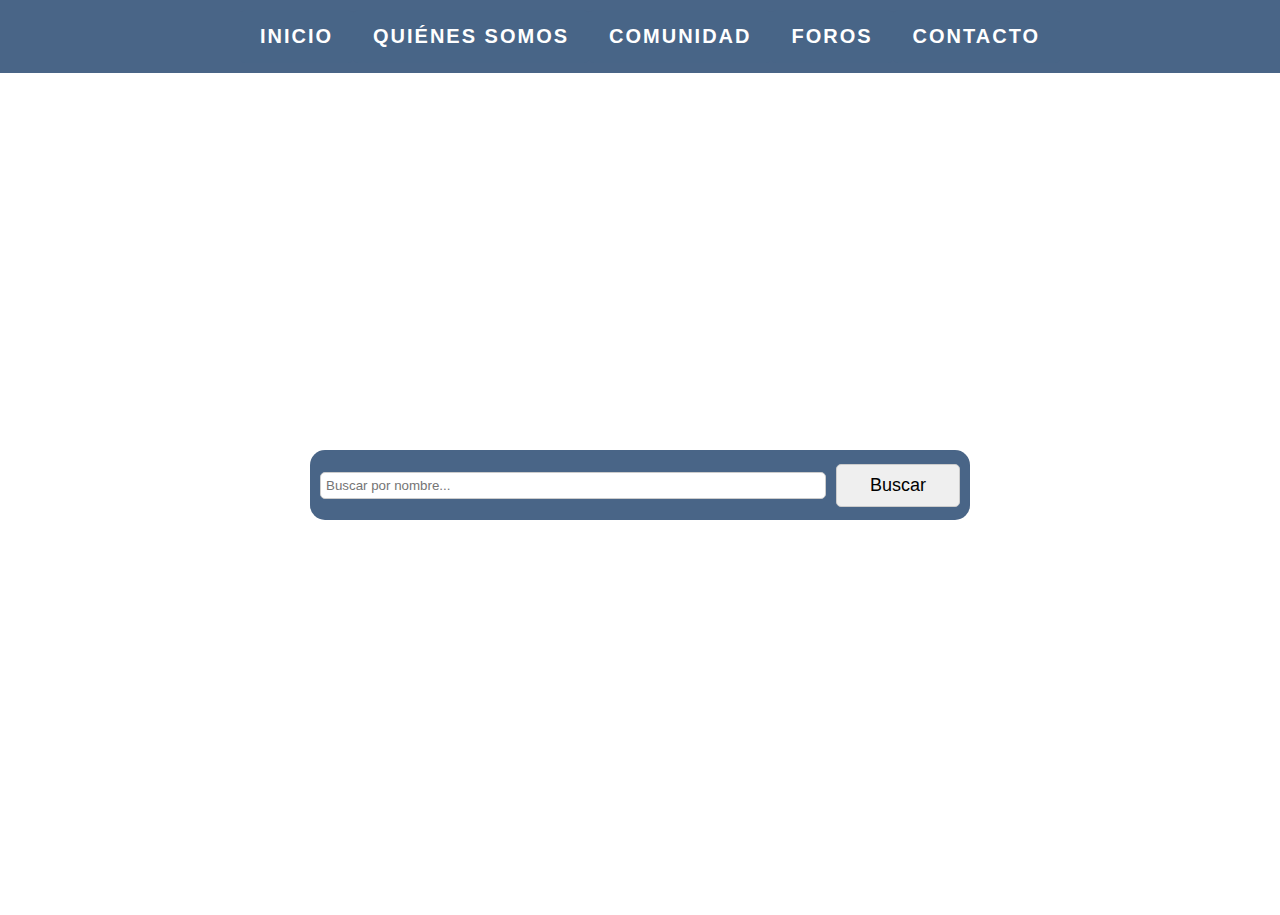
==== commit f1e416a5: "Se creo el archivo README.md" ====
--- a/index.html
+++ b/index.html
@@ -5,19 +5,20 @@
     <meta charset="UTF-8">
     <meta name="viewport" content="width=device-width, initial-scale=1.0">
     <link rel="icon" href="assets/favicon.ico" />
+    <link rel="stylesheet" href="style.css">
     <title>Lista de Usuarios</title>
-    <link rel="stylesheet" href="style.css">
 </head>
 
 <body>
+
     <header class="header" id="inicio">
         <nav class="nav">
             <ul class="menu">
-                <li class="nav-menu-item">Inicio</li>
-                <li class="nav-menu-item">Quiénes somos</li>
-                <li class="nav-menu-item">Comunidad</li>
-                <li class="nav-menu-item">Foros</li>
-                <li class="nav-menu-item">Contacto</li>
+                <li class="nav-menu-item">Inicio</a></li>
+                <li class="nav-menu-item">Quiénes somos</a></li>
+                <li class="nav-menu-item">Comunidad</a></li>
+                <li class="nav-menu-item">Foros</a></li>
+                <li class="nav-menu-item">Contacto</a></li>
             </ul>
         </nav>
     </header>
@@ -27,6 +28,7 @@
             <input type="text" id="searchInput" placeholder="Buscar por nombre...">
             <button onclick="buscarUsuario()">Buscar</button>
         </div>
+
         <section class="slider-container" id="user-list">
             <!-- Aquí van las tarjetas de usuario -->
         </section>
@@ -37,4 +39,5 @@
 
 </body>
 
-</html>+</html>
+
--- a/style.css
+++ b/style.css
@@ -50,7 +50,7 @@
 }
 
 header {
-    margin-bottom: 20px;
+    margin-bottom: 15px;
     background: rgba(73, 101, 135, 0.8);
 }
 
@@ -64,33 +64,38 @@
 
 .search-bar {
     width: 50%;
+    height: 50px;
     display: flex;
     justify-content: center;
     align-items: center;
     background: #496587; 
-    margin-bottom:15px;
-    margin-top:10px ;
     padding: 10px;
     border-radius: 15px;
+    margin-top: 80px;
+    position: relative;
+    z-index: 11;
 }
 
 #searchInput {
     padding: 5px;
     border: 1px solid #ccc;
     border-radius: 5px;
-    width: 100%;
+    width: 80%;
+    margin-right: 10px;
 }
 
 button {
-    padding: 6px 10px;
+    width: 20%;
+    padding: 10px 10px;
     border: 1px solid #ccc;
     border-radius: 5px;
     cursor: pointer;
+    font-size: 18px;
 }
 
 .slider-container {
-    width: 90%;
-    padding: 40px 0;
+    width: 75%;
+    padding: 20px 0;
     display: flex;
     flex-wrap: wrap;
     justify-content: space-between;
@@ -103,7 +108,7 @@
 }
 
 .card {
-    width: 100%;
+    width: 85%;
     height: 100%;
     border-radius: 25px;
     background-color: #fff;
@@ -136,7 +141,7 @@
     top: 0;
     height: 100%;
     width: 100%;
-    background-color:#496587;
+    background-color: #496587;
     border-radius: 25px 25px 0 25px;
 }
 
@@ -148,15 +153,17 @@
     bottom: -40px;
     height: 40px;
     width: 40px;
-    background-color:#496587;
+    background-color: #496587;
 }
 
 .card:hover {
     transform: scale(1.1);
-}
+    background: #F16162;
+}
+
 .overlay::after {
     border-radius: 0 25px 0 0;
-    background-color: #fff;
+    background-color: #F16162;
 }
 
 .card-image {
@@ -175,13 +182,13 @@
     width: 100%;
     object-fit: cover;
     border-radius: 50%;
-    border: 4px solid#496587;
+    border: 4px solid #496587;
 }
 
 .name {
     font-size: 18px;
     font-weight: 500;
-    color: #333;
+    color: #fff;
 }
 
 .description {
@@ -212,6 +219,7 @@
     }
 
     .menu li {
-        font-size: 14
+        font-size: 14;
     }
-}+}
+
